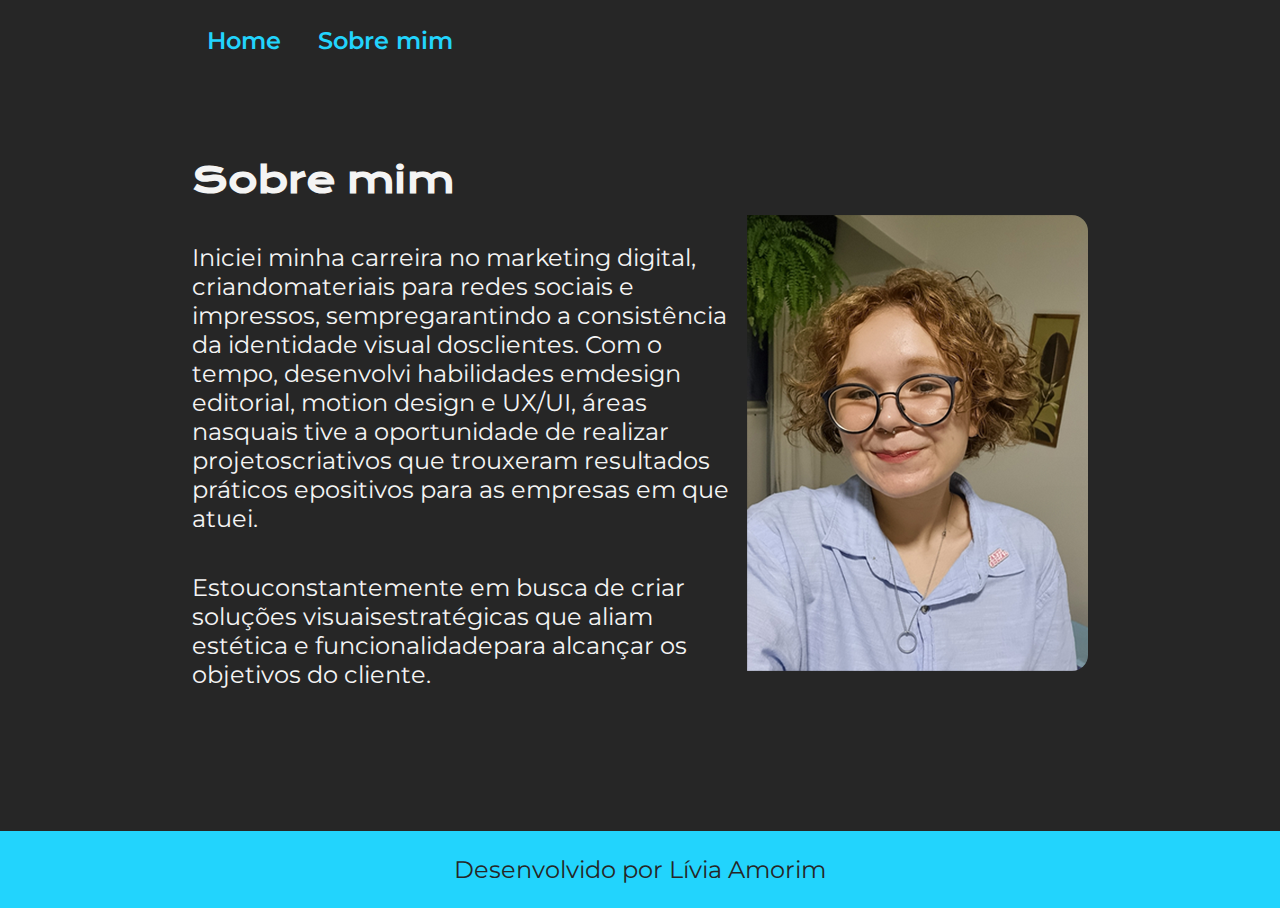
==== about.html @ 4c869a89 "Add files via upload" ====
<!DOCTYPE html>
<html lang="en">
<head>
    <meta charset="UTF-8">
    <meta name="viewport" content="width=device-width, initial-scale=1.0">
    <title>Sobre mim</title>
    <link rel="stylesheet" href="style.css">
</head>
<body>
    <header class="cabecalho">
        <nav class="cabecalho__menu">
          <a class="cabecalho__menu__link" href="index.html"> Home </a>
          <a class="cabecalho__menu__link" href="about.html" > Sobre mim</a>
        </nav>
    </header>
      <main class="apresentacao">
        <section class="apresentacao__conteudo">
          <h1 class="apresentacao__conteudo__titulo">Sobre mim
         </h1>
         <p class="apresentacao__conteudo__tx">Iniciei minha carreira no marketing digital, 
           criandomateriais para redes sociais e impressos, sempregarantindo a consistência 
           da identidade visual dosclientes. Com o tempo, desenvolvi habilidades emdesign 
           editorial, motion design e UX/UI, áreas nasquais tive a oportunidade de realizar 
           projetoscriativos que trouxeram resultados práticos epositivos para as empresas 
           em que atuei.
         </p>
         <p class="apresentacao__conteudo__tx">Estouconstantemente em busca de criar soluções visuaisestratégicas 
           que aliam estética e funcionalidadepara alcançar os objetivos do cliente.
         </p>

         </p>
        </section>
    <img class="foto" src="20250211_183050.png" alt="foto de livia sorrindo">
   </main> 
   <footer class="rodape">
    <p>
      Desenvolvido por Lívia Amorim
    </p>
  </footer>
</body>
</html>
---- style.css ----
@import url('https://fonts.googleapis.com/css2?family=Krona+One&family=Montserrat:ital,wght@0,100..900;1,100..900&display=swap');
* {
    margin: 0;
    padding: 0;
}
body {
    box-sizing: border-box;
    background-color: #262626;
    color: #f4f4f4;
}
.cabecalho {
    padding: 2%0%0%15%;
}
.cabecalho__menu {
    gap: 80px;
}
.cabecalho__menu__link {
    color: #22d4fd;
    padding: 16px 15px;
    font-family:  "Montserrat", sans-serif;
    font-size: 24px;
    font-weight: 600;
    text-decoration: none;
}
.titulo-destaque {
    color: #22d4fd;
}
.apresentacao {
    padding: 8% 15%;
    display: flex;
    align-items: center;
    justify-content: space-between
}
.apresentacao__conteudo {
    width: 615px;
    display: flex;
    flex-direction: column;
    gap: 40px;
}
.apresentacao__conteudo__titulo {
    font-size: 36px;
    font-family: "Krona One", sans-serif;
}
.apresentacao__conteudo__tx {
    font-size: 24px;
    font-weight: 400;
    font-family:  "Montserrat", sans-serif;
}
.apresentacao__links__subtitulo{
    font-family: "Krona One", sans-serif;
    font-weight: 400;
    font-size: 24px;

}
.apresentacao__links {
    display: flex;
    flex-direction: column;
    align-items: center;
    gap: 32px;
    justify-content: space-between;
}
.apresentacao__links__botoes {
    /*background-color: #22d4fd; */
    display: flex;
    justify-content: center;
    gap: 16px;
    border: 2px solid #22d4fd;
    width: 378px;
    text-align: center;
    border-radius: 8px;
    font-size: 24px;
    font-weight: 600;
    padding: 21.5px 0;
    text-decoration: none;
    color: #f6f6f6;
    font-family:  "Montserrat", sans-serif;

}
.apresentacao__links__botoes:hover {
    background-color: #000;
}
.foto {
    border-radius: 16px;
    padding-left: 2%;
}
.rodape {
 color: #262626;
 background-color: #22d4fd;
 padding: 24px; 
 text-align: center;  
 font-family:  "Montserrat", sans-serif;
 font-size: 24px;
 font-weight: 400
}
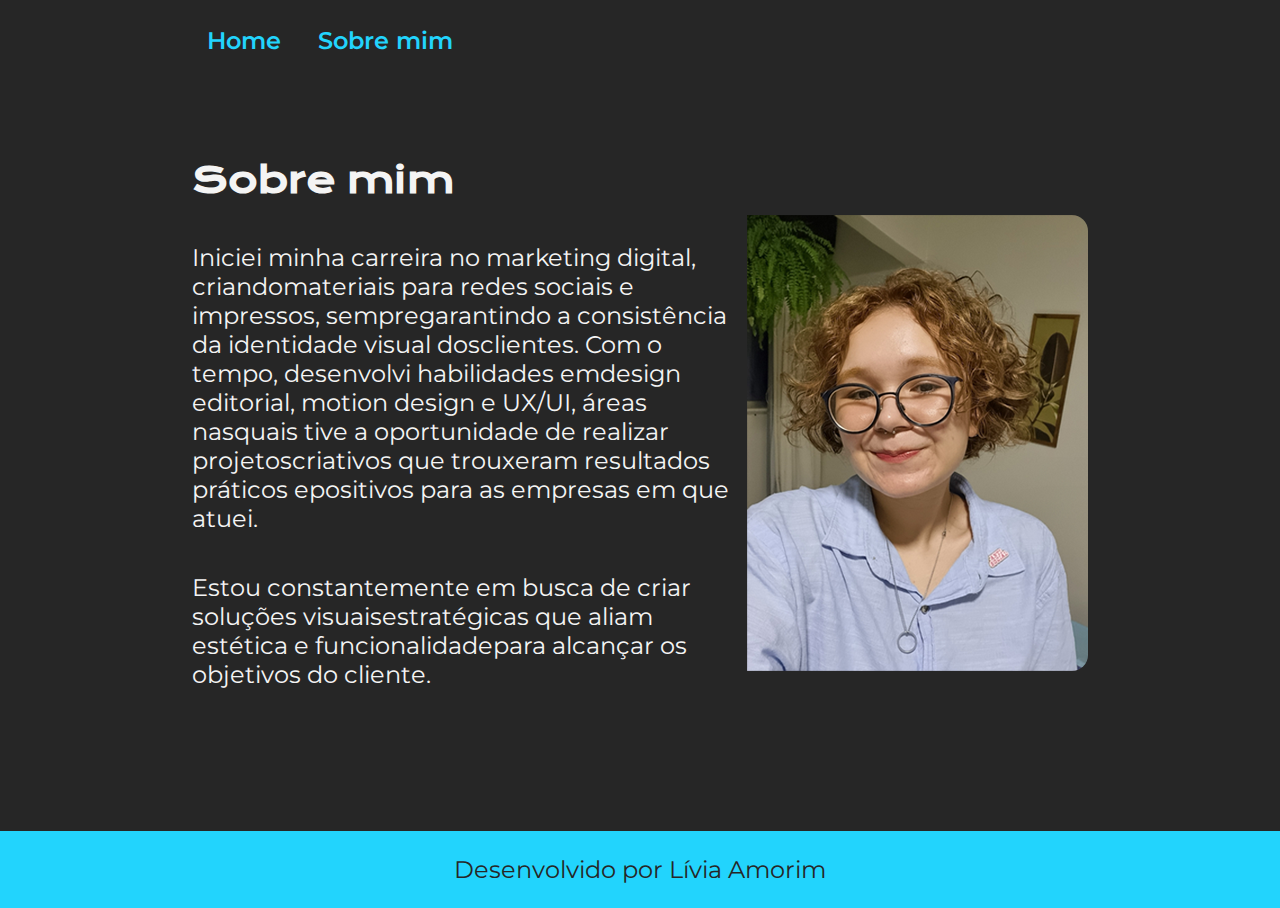
==== commit e755709f: "Update about.html" ====
--- a/about.html
+++ b/about.html
@@ -24,7 +24,7 @@
            projetoscriativos que trouxeram resultados práticos epositivos para as empresas 
            em que atuei.
          </p>
-         <p class="apresentacao__conteudo__tx">Estouconstantemente em busca de criar soluções visuaisestratégicas 
+         <p class="apresentacao__conteudo__tx">Estou constantemente em busca de criar soluções visuaisestratégicas 
            que aliam estética e funcionalidadepara alcançar os objetivos do cliente.
          </p>
 
@@ -38,4 +38,4 @@
     </p>
   </footer>
 </body>
-</html>+</html>
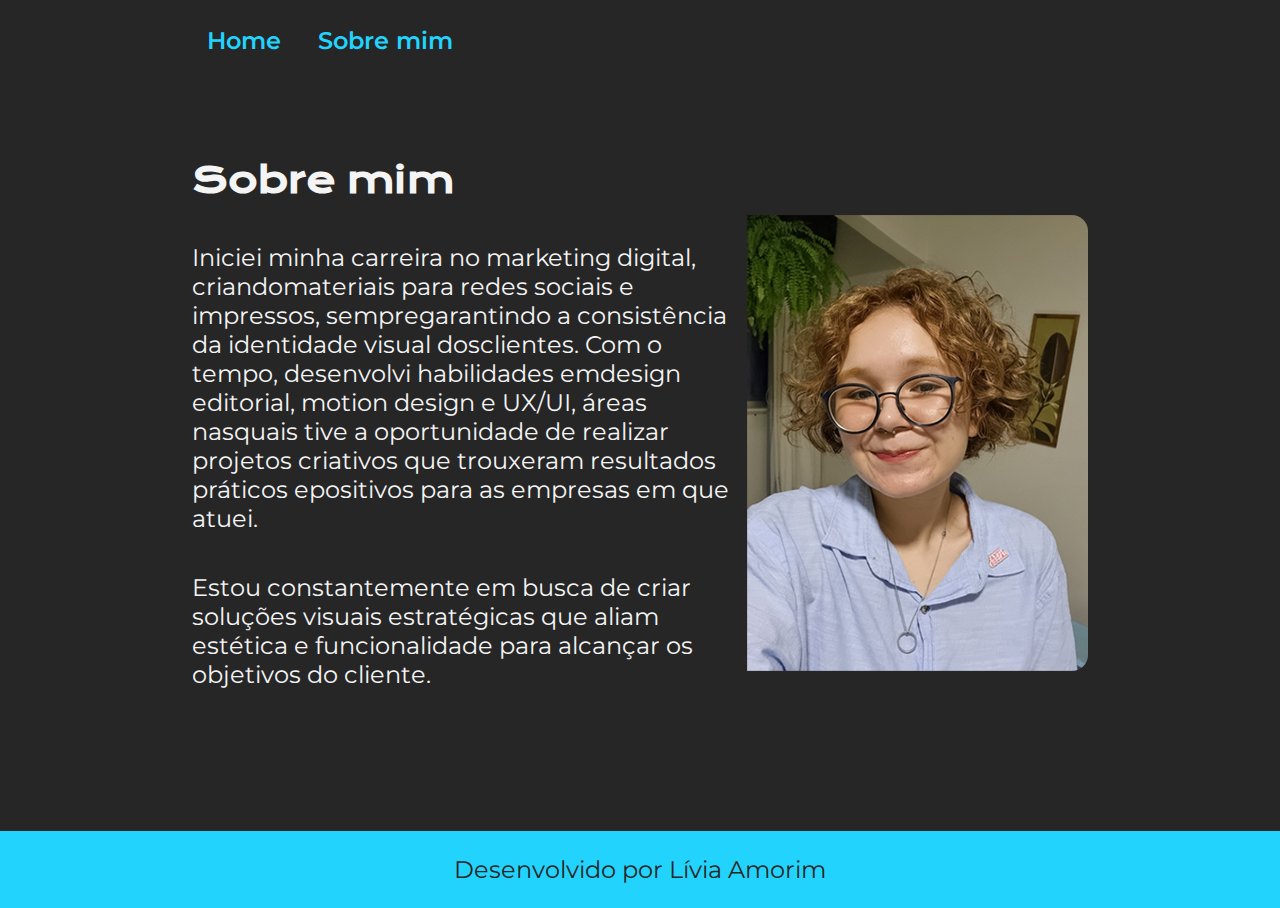
==== commit 88eaae76: "Update about.html" ====
--- a/about.html
+++ b/about.html
@@ -21,11 +21,11 @@
            criandomateriais para redes sociais e impressos, sempregarantindo a consistência 
            da identidade visual dosclientes. Com o tempo, desenvolvi habilidades emdesign 
            editorial, motion design e UX/UI, áreas nasquais tive a oportunidade de realizar 
-           projetoscriativos que trouxeram resultados práticos epositivos para as empresas 
+           projetos criativos que trouxeram resultados práticos epositivos para as empresas 
            em que atuei.
          </p>
-         <p class="apresentacao__conteudo__tx">Estou constantemente em busca de criar soluções visuaisestratégicas 
-           que aliam estética e funcionalidadepara alcançar os objetivos do cliente.
+         <p class="apresentacao__conteudo__tx">Estou constantemente em busca de criar soluções visuais estratégicas 
+           que aliam estética e funcionalidade para alcançar os objetivos do cliente.
          </p>
 
          </p>
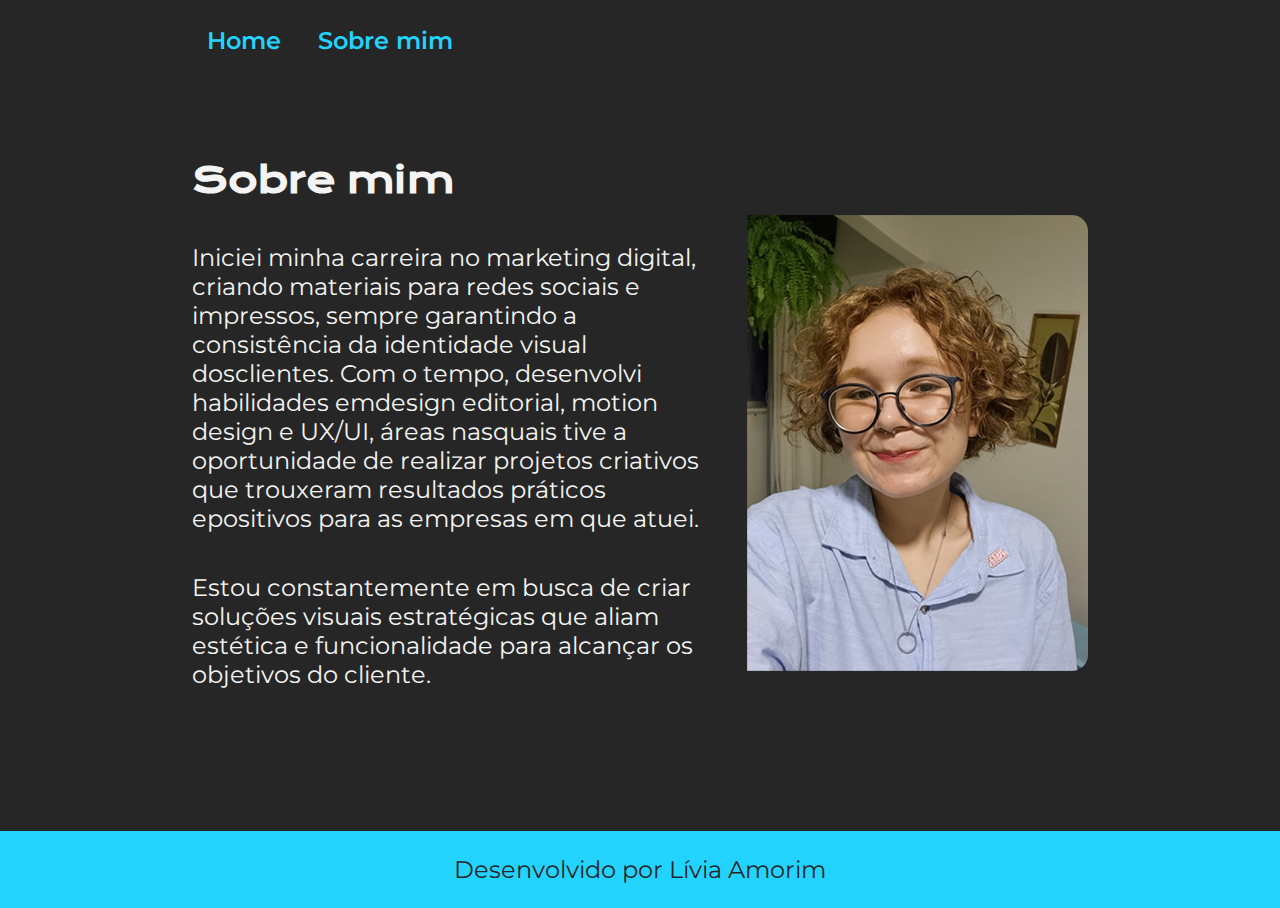
==== commit d05c3aca: "Update about.html" ====
--- a/about.html
+++ b/about.html
@@ -18,7 +18,7 @@
           <h1 class="apresentacao__conteudo__titulo">Sobre mim
          </h1>
          <p class="apresentacao__conteudo__tx">Iniciei minha carreira no marketing digital, 
-           criandomateriais para redes sociais e impressos, sempregarantindo a consistência 
+           criando materiais para redes sociais e impressos, sempre garantindo a consistência 
            da identidade visual dosclientes. Com o tempo, desenvolvi habilidades emdesign 
            editorial, motion design e UX/UI, áreas nasquais tive a oportunidade de realizar 
            projetos criativos que trouxeram resultados práticos epositivos para as empresas 
